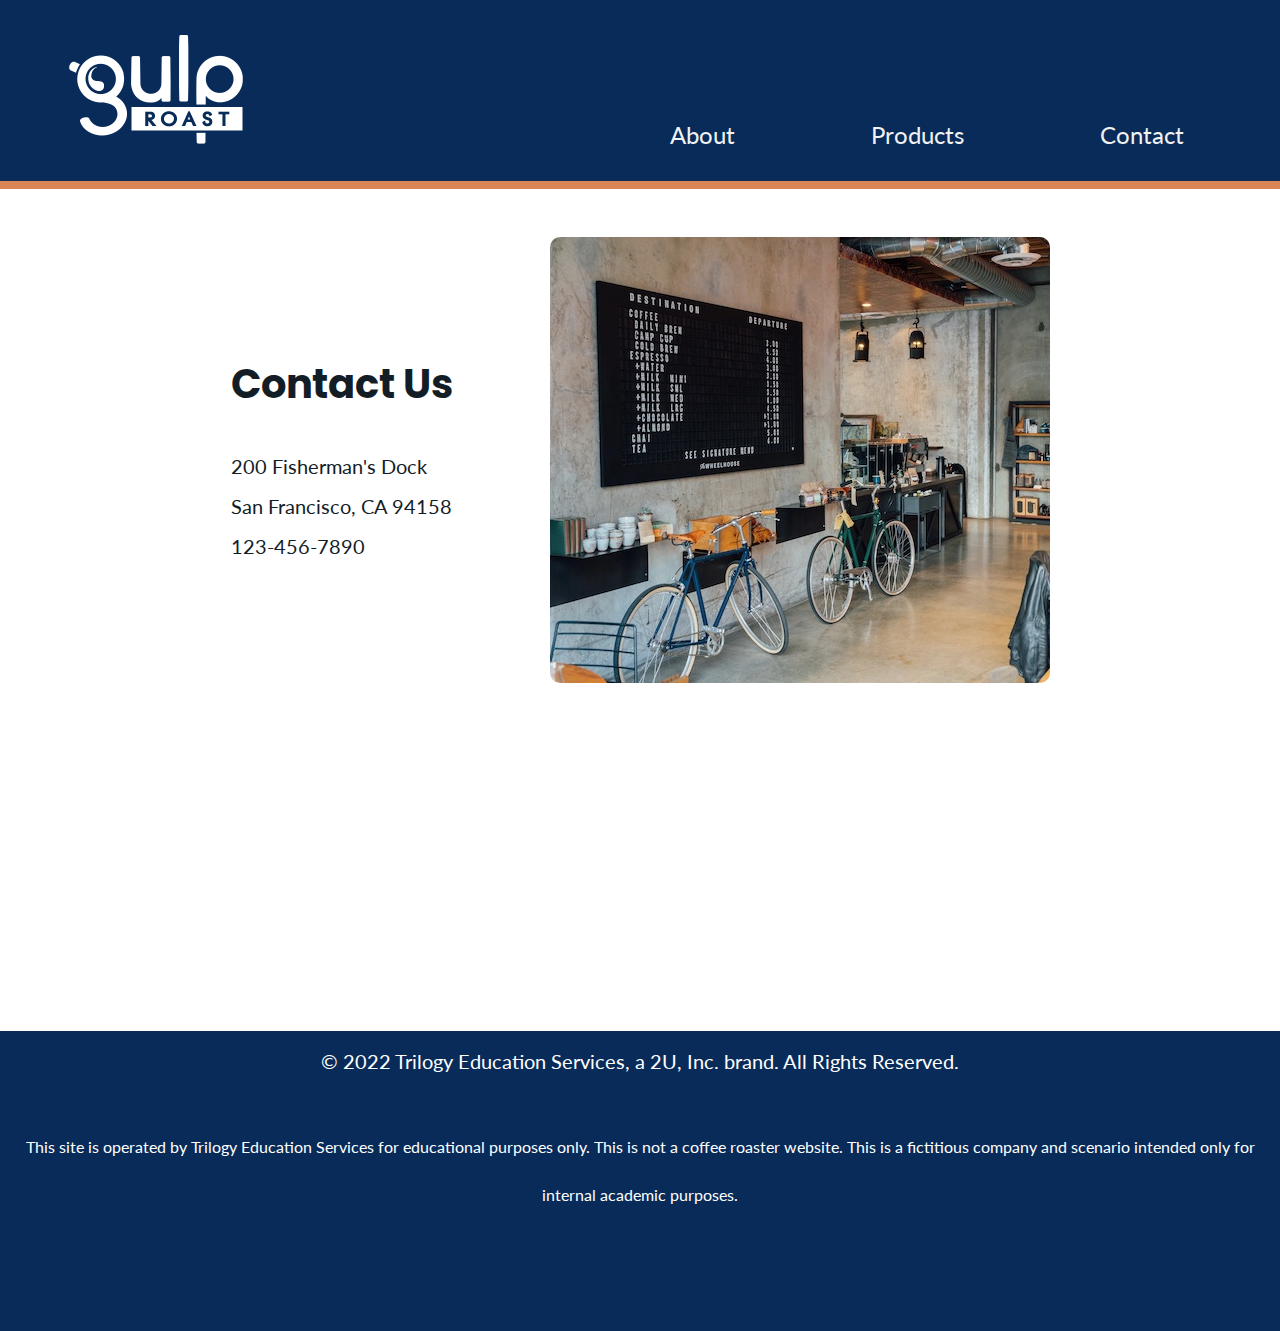
==== contact.html @ e6626ecd "First Publish" ====
<!DOCTYPE html>
<html>
<head>
<meta charset="UTF-8">
<meta http-equiv="X-UA-Compatible" content="IE=edge">
<meta name="viewport" content="width=device-width, initial-scale=1.0">
  
<link rel="preconnect" href="https://fonts.googleapis.com">
<link rel="preconnect" href="https://fonts.gstatic.com" crossorigin>
<link href="https://fonts.googleapis.com/css2?family=Poppins:wght@700&display=swap" rel="stylesheet">
  
<link rel="preconnect" href="https://fonts.googleapis.com">
<link rel="preconnect" href="https://fonts.gstatic.com" crossorigin>
<link href="https://fonts.googleapis.com/css2?family=Lato&display=swap" rel="stylesheet">

<link href="css/styles.css" rel="stylesheet">

<link rel="stylesheet" href="https://cdnjs.cloudflare.com/ajax/libs/font-awesome/6.3.0/css/all.min.css" integrity="sha512-SzlrxWUlpfuzQ+pcUCosxcglQRNAq/DZjVsC0lE40xsADsfeQoEypE+enwcOiGjk/bSuGGKHEyjSoQ1zVisanQ==" crossorigin="anonymous" referrerpolicy="no-referrer">

<title>Contact Us</title>
</head>

<body>
  <header class="topbar">
   <div class="logo"><img src="media/images/gulp-logo-light.png" alt="Gulp Roast" width="200"></div> 
    <nav class="navigation">
        <a href="about.html" class="topnavlink topnavlink1"><span class="fa-solid fa-mug-hot" aria-hidden="true"></span>About</a>
        <a href="product-page.html" class="topnavlink topnavlink2"><span class="fa-solid fa-fire-flame-curved" aria-hidden="true"></span>Products</a>
        <a href="contact.html" class="topnavlink topnavlink3"><span class="fa-solid fa-square-phone" aria-hidden="true"></span>Contact</a>
    </nav>
  </header>

<div class="mainbackground">
<div class="contactcontainer">
  
  <article class="contactarticle">

    <h1 class="contactus">Contact Us</h1>
    
    <div class="contactinfo">
      200 Fisherman's Dock <br>
      San Francisco, CA 94158 <br>
      123-456-7890
    </div>

  </article>

<picture class="menuimg">
    <source srcset="media/images/gulp-menu.jpg" media="(min-width: 992px)" width="500">
    <source srcset="media/images/gulp-menu.jpg" media="(min-width: 768px)" width="360">

    <img src="media/images/gulp-menu-landscape.jpg" alt="The image shows quaint coffee shop with a menu displayed on the left-hand wall. Two bikes are helves are stocked with an assortment of products such as mugs and bags of coffee beans." width="328">
</picture>

</div>
<!--end contact us container-->
</div>

<footer>
    <p class="footertext1">&copy; 2022 Trilogy Education Services, a 2U, Inc. brand. All Rights Reserved.</p>
    <p class="footertext2">This site is operated by Trilogy Education Services for educational purposes only. This is not a coffee roaster website. This is a fictitious company and scenario intended only for internal academic purposes.</p>

    <nav class="bottomnav">
        <a href="www.facebook.com" class="bottomnavlink"><span class="fa-brands fa-square-facebook" aria-hidden="true"></span></a>
        <a href="www.twitter.com" class="bottomnavlink"><span class="fa-brands fa-square-twitter" aria-hidden="true"></span></a>
        <a href="www.instagram.com" class="bottomnavlink"><span class="fa-brands fa-square-instagram" aria-hidden="true"></span></a>
    </nav>
</footer>

</body>
</html>
---- css/styles.css ----
body {
    margin: 0;
    padding: 0;
    background-color: white;
  }

html {
  box-sizing: border-box;
}

*, *::before, *::after {
  box-sizing: inherit
}

  .topbar {
    padding: 1rem;
    display: flex;
    flex-direction: column;
    align-items: center;
    background-color: #082B59;
    color: #FFFFFF;
    border-bottom: 0.5rem solid #D98555
  }

  .logo {
    display: flex;
    justify-content: center;
    margin: 0.5rem;
    padding: 0rem 2rem;
  }
  
  .navigation {
    margin: 0rem;
    display: flex;
    flex-direction: column;
    justify-items: center;
  }

  .topnavlink {
    margin: 0;
    display: block;
    text-align: center;
    padding: 1rem 2rem;
    font-family: Lato, Arial, Helvetica, sans-serif;
    color: #f2f2f2;
    text-decoration: none;
    font-size: 1.5rem;
  }
  
  .fa-mug-hot, .fa-fire-flame-curved, .fa-square-phone {
    padding: 0rem 0.75rem;
  }

  .mainbackground {
    background: #ffffff url("../Media/Images/gulp-bottom-beans.jpg") repeat-x bottom;
    padding-bottom: 300px;
  }

  .container {
    margin: 2rem;
    display: flex;
    flex-direction: column;
    justify-content: center;
    align-items: center;
  }
  
  .aboutus {
    margin: 0rem 0rem 2rem 0rem;
    color: #131D26;
    font-family: Poppins, Arial, Helvetica, sans-serif;
    font-size: 2.5rem;
  }

  .articletext {
    color: #131D26;
    font-family: Lato, Arial, Helvetica, sans-serif;
    font-size: 1.25rem;
    line-height: 2.5rem;
  }
  
  .articlelink {
    color: #082B59
  }
  
  .articlelink:visited {
    color: #D98555;
  }
  
  .button {
    display: flex;
    flex-direction: column;
    justify-content: center;
    box-sizing: border-box;
    height: auto;
    width: 112px;
    margin-top: 2rem;
    text-align: center;
    background-color: #59331D;
    border-radius: 10px;
    cursor: pointer;
  }
  
  .buttonlink {
    display: block;
    padding: 1rem;
    color: #f2f2f2;
    font-family: Lato, Arial, Helvetica, sans-serif;
    font-size: 1rem;
    text-decoration: none;
  }

  .aboutimg {
    display: flex;
    flex-direction: column;
    justify-content: center;
  }

  picture img {
    border-radius: 10px;
  }

  .ourproducts {
    margin: 2rem;
    color: #131D26;
    font-family: Poppins, Arial, Helvetica, sans-serif;
    font-size: 2.5rem;
  }

  .productscontainer {
    margin: 0rem 2rem 2rem 2rem;
    display: grid;
    grid-template-rows: repeat(6, auto);
    grid-template-columns: repeat(1, auto);
  }

  .producttitle {
    margin: 2rem 0rem 0.5rem 0rem;
    color: #131D26;
    font-family: Poppins, Arial, Helvetica, sans-serif;
    font-size: 1.25rem;
  }

  .producttext {
    margin: 0rem 0rem 2rem 0rem;
    color: #131D26;
    font-family: Lato, Arial, Helvetica, sans-serif;
    font-size: 1.25rem;
    line-height: 2.5rem;
  }

  .productimg1 {
    display: flex;
    justify-content: center;
    grid-row: 1/2;
    grid-column: 1/2;
  }

  .productdscrpt1 {
    display: flex;
    flex-direction: column;
    justify-content: flex-start;
    grid-row: 2/3;
    grid-column: 1/2;
  }

  .productimg2 {
    display: flex;
    justify-content: center;
    grid-row: 3/4;
    grid-column: 1/2;
  }

  .productdscrpt2 {
    display: flex;
    flex-direction: column;
    justify-content: flex-start;
    grid-row: 4/5;
    grid-column: 1/2;
  }

  .productimg3 {
    display: flex;
    justify-content: center;
    grid-row: 5/6;
    grid-column: 1/2;
  }

  .productdscrpt3 {
    display: flex;
    flex-direction: column;
    justify-content: flex-start;
    grid-row: 6/7;
    grid-column: 1/2;
  }

  .contactcontainer {
    margin: 2rem;
    padding: 0rem 2rem;
    justify-content: center;
    display: grid;
    grid-template-columns: repeat(1, auto);
  }

  .contactus {
    margin: 0rem 0rem 2rem 0rem;
    color: #131D26;
    font-family: Poppins, Arial, Helvetica, sans-serif;
    font-size: 2.5rem;
  }

  .contactinfo {
    color: #131D26;
    font-family: Lato, Arial, Helvetica, sans-serif;
    font-size: 1.25rem;
    line-height: 2.5rem;
  }

  .contactarticle {
    grid-column: 1/2;
  }

  .menuimg {
    padding: 1rem 0rem;
    grid-column: 1/2;
    display: flex;
    flex-direction: row;
    justify-content: center;
  }

  footer {
    display: flex;
    flex-direction: column;
    background-color: #082B59;
    color: #FFFFFF;
    text-align: center;
  }
  
  .footertext1 {
    font-family: Lato, Arial, Helvetica, sans-serif;
    font-weight: 400;
    font-size: 1.25rem;
    margin: 0rem 1rem 1rem 1rem;
    line-height: 3;
  }

  .footertext2 {
    font-family: Lato, Arial, Helvetica, sans-serif;
    font-size: 1rem;
    font-weight: 400;
    margin: 1rem;
    line-height: 3;
  }
  
  .bottomnav {
    margin: 1rem 1rem 3rem 1rem;
    display: flex;
    flex-direction: row;
    flex-flow: row wrap;
    justify-content: center;
  }
  
  .bottomnavlink {
    margin: 0rem 1.5rem;
    display: block;
    color: #f2f2f2;
    padding: 1rem;
  }
  
  .fa-square-facebook, .fa-square-twitter, .fa-square-instagram {
    font-size: 32px;
  }

@media (min-width: 768px) {
  .topbar {
    display: grid;
    grid-template-columns: repeat(8, auto);
    grid-template-rows: repeat(2, auto);
    padding: 1rem;
  }
  
  .navigation {
    display: flex;
    flex-direction: row;
    justify-content: space-evenly;
    grid-row: 2/3;
    grid-column: 3/7;
  }

  .logo {
    grid-row: 1/2;
    grid-column: 4/6;
  }

  .container {
    display: flex;
    flex-direction: row;
  }

  .aboutarticle {
    margin: 0rem 4rem 0rem 0rem;
  }

  .productscontainer {
    margin: 0rem 2rem 2rem 2rem;
    display: grid;
    grid-template-rows: repeat(3, auto);
    grid-template-columns: repeat(2, auto);
    grid-column-gap: 1.5rem;
    grid-row-gap: 2rem;
  }

  .producttitle {
    margin: 0rem 0rem 0.5rem 0rem;
    color: #131D26;
    font-family: Poppins, Arial, Helvetica, sans-serif;
    font-size: 1.25rem;
  }

  .producttext {
    margin: 0rem;
    color: #131D26;
    font-family: Lato, Arial, Helvetica, sans-serif;
    font-size: 1.25rem;
    line-height: 2.5rem;
  }

  .productimg1 {
    display: flex;
    flex-direction: column;
    justify-content: center;
    grid-row: 1/2;
    grid-column: 1/2;
  }

  .productdscrpt1 {
    display: flex;
    flex-direction: column;
    justify-content: flex-start;
    grid-row: 1/2;
    grid-column: 2/3;
  }

  .productimg2 {
    display: flex;
    flex-direction: column;
    justify-content: center;
    grid-row: 2/3;
    grid-column: 1/2;
  }

  .productdscrpt2 {
    display: flex;
    flex-direction: column;
    justify-content: flex-start;
    grid-row: 2/3;
    grid-column: 2/3;
  }

  .productimg3 {
    display: flex;
    flex-direction: column;
    justify-content: center;
    grid-row: 3/4;
    grid-column: 1/2;
  }

  .productdscrpt3 {
    display: flex;
    flex-direction: column;
    justify-content: flex-start;
    grid-row: 3/4;
    grid-column: 2/3;
  }

  .contactcontainer {
    margin: 2rem;
    padding: 0rem 2rem;
    justify-content: center;
    display: grid;
    grid-template-columns: repeat(2, auto);
    grid-template-rows: repeat(4, auto);
    grid-gap: 4rem;
  }

  .contactarticle {
    grid-column: 1/2;
    grid-row: 2/4;
  }

  .menuimg {
    padding: 1rem 0rem;
    grid-column: 2/3;
    grid-row: 1/5;
    display: flex;
    flex-direction: row;
    justify-content: center;
  }
}

@media (min-width: 992px) {
  .topbar {
    display: grid;
    grid-template-columns: repeat(12, auto);
    grid-template-rows: repeat(2, auto);
    padding: 1rem;
  }

  .navigation {
    grid-row: 2/3;
    grid-column: 8/13;
    display: flex;
    flex-direction: row;
  }

  .topnavlink:hover {
    color: #D98555
  }
  
  .topnavlink:focus {
    color: #D98555;
    border: 2px solid #D98555;
  }

  .logo {
    grid-row: 1/3;
    grid-column: 1/3;
    display: flex;
    justify-content: flex-start;
  }

  .container {
    display: flex;
    flex-direction: row;
  }

  .aboutarticle {
    margin: 0rem 4rem 0rem 0rem;
  }

  .articlelink:hover {
    color: #D98555;
  }

  .button:hover, .buttonlink:hover {
    background-color: #082B59;
    border-radius: 10px;
  }

  .bottomnavlink:hover {
    color: #D98555;
  }

  .productscontainer {
    margin: 0rem 2rem 2rem 2rem;
    display: grid;
    grid-template-rows: repeat(2, auto);
    grid-template-columns: repeat(3, auto);
    grid-column-gap: 1rem;
    grid-row-gap: 1.5rem;
  }

  .producttitle {
    margin: 0rem 0rem 0.5rem 0rem;
    color: #131D26;
    font-family: Poppins, Arial, Helvetica, sans-serif;
    font-size: 1.25rem;
  }

  .producttext {
    margin: 0rem;
    color: #131D26;
    font-family: Lato, Arial, Helvetica, sans-serif;
    font-size: 1rem;
    line-height: 2.5rem;
  }

  .productimg1 {
    display: flex;
    align-items: center;
    grid-row: 1/2;
    grid-column: 1/2;
  }

  .productdscrpt1 {
    display: flex;
    flex-direction: column;
    justify-content: flex-start;
    grid-row: 1/2;
    grid-column: 2/3;
  }

  .productimg2 {
    display: flex;
    align-items: center;
    grid-row: 1/2;
    grid-column: 3/4;
  }

  .productdscrpt2 {
    display: flex;
    flex-direction: column;
    justify-content: flex-start;
    grid-row: 2/3;
    grid-column: 1/2;
  }

  .productimg3 {
    display: flex;
    align-items: center;
    grid-row: 2/3;
    grid-column: 2/3;
  }

  .productdscrpt3 {
    display: flex;
    flex-direction: column;
    justify-content: flex-start;
    grid-row: 2/3;
    grid-column: 3/4;
  }

  .contactcontainer {
    margin: 2rem;
    padding: 0rem 2rem;
    justify-content: center;
    display: grid;
    grid-template-columns: repeat(2, auto);
    grid-template-rows: repeat(4, auto);
    grid-gap: 6rem;
  }

  .contactarticle {
    grid-column: 1/2;
    grid-row: 2/4;
  }

  .menuimg {
    padding: 1rem 0rem;
    grid-column: 2/3;
    grid-row: 1/5;
    display: flex;
    flex-direction: row;
    justify-content: center;
  }
}
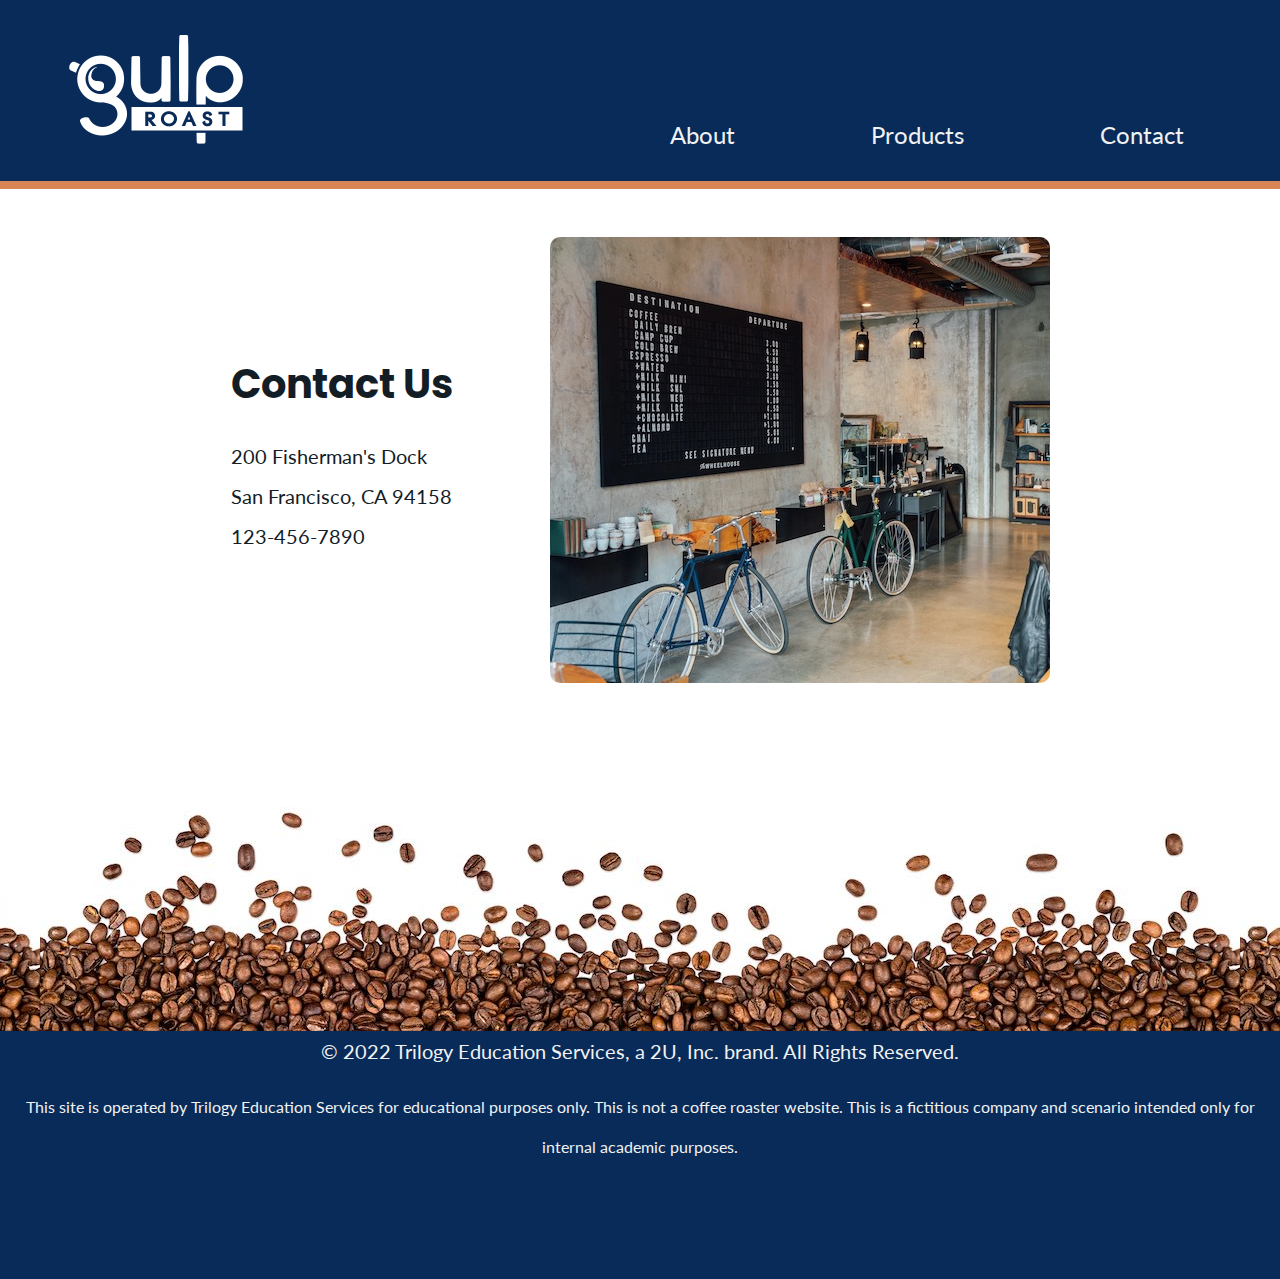
==== commit 09c7fa72: "DRY edits" ====
--- a/contact.html
+++ b/contact.html
@@ -20,18 +20,24 @@
 <title>Contact Us</title>
 </head>
 
+<!--body start-->
+
 <body>
   <header class="topbar">
    <div class="logo"><img src="media/images/gulp-logo-light.png" alt="Gulp Roast" width="200"></div> 
     <nav class="navigation">
-        <a href="about.html" class="topnavlink topnavlink1"><span class="fa-solid fa-mug-hot" aria-hidden="true"></span>About</a>
+        <a href="index.html" class="topnavlink topnavlink1"><span class="fa-solid fa-mug-hot" aria-hidden="true"></span>About</a>
         <a href="product-page.html" class="topnavlink topnavlink2"><span class="fa-solid fa-fire-flame-curved" aria-hidden="true"></span>Products</a>
         <a href="contact.html" class="topnavlink topnavlink3"><span class="fa-solid fa-square-phone" aria-hidden="true"></span>Contact</a>
     </nav>
   </header>
 
+<!--mainbackground start-->
+
 <div class="mainbackground">
 <div class="contactcontainer">
+
+<!--article start-->
   
   <article class="contactarticle">
 
@@ -57,8 +63,10 @@
 </div>
 
 <footer>
+  <article>
     <p class="footertext1">&copy; 2022 Trilogy Education Services, a 2U, Inc. brand. All Rights Reserved.</p>
     <p class="footertext2">This site is operated by Trilogy Education Services for educational purposes only. This is not a coffee roaster website. This is a fictitious company and scenario intended only for internal academic purposes.</p>
+  </article>
 
     <nav class="bottomnav">
         <a href="www.facebook.com" class="bottomnavlink"><span class="fa-brands fa-square-facebook" aria-hidden="true"></span></a>
--- a/css/styles.css
+++ b/css/styles.css
@@ -41,58 +41,72 @@
     display: block;
     text-align: center;
     padding: 1rem 2rem;
+    text-decoration: none;
+    font-size: 1.5rem;
+  }
+  
+  .fa-mug-hot, .fa-fire-flame-curved, .fa-square-phone {
+    padding: 0rem 0.75rem;
+  }
+
+/*applied to all elements*/
+
+  a {
     font-family: Lato, Arial, Helvetica, sans-serif;
     color: #f2f2f2;
-    text-decoration: none;
-    font-size: 1.5rem;
-  }
-  
-  .fa-mug-hot, .fa-fire-flame-curved, .fa-square-phone {
-    padding: 0rem 0.75rem;
-  }
-
-  .mainbackground {
-    background: #ffffff url("../Media/Images/gulp-bottom-beans.jpg") repeat-x bottom;
-    padding-bottom: 300px;
-  }
-
-  .container {
-    margin: 2rem;
-    display: flex;
-    flex-direction: column;
-    justify-content: center;
-    align-items: center;
-  }
-  
-  .aboutus {
+  }
+
+  h1 {
     margin: 0rem 0rem 2rem 0rem;
     color: #131D26;
     font-family: Poppins, Arial, Helvetica, sans-serif;
     font-size: 2.5rem;
   }
 
-  .articletext {
+  h2 {
+    margin: 2rem 0rem 0.5rem 0rem;
+    color: #131D26;
+    font-family: Poppins, Arial, Helvetica, sans-serif;
+    font-size: 1.25rem;
+  }
+
+  article {
     color: #131D26;
     font-family: Lato, Arial, Helvetica, sans-serif;
     font-size: 1.25rem;
     line-height: 2.5rem;
   }
+
+  picture img {
+    border-radius: 10px;
+  }
+
+  /*applied to all elements*/
+
+  .mainbackground {
+    background: #ffffff url("../media/images/gulp-bottom-beans.jpg") repeat-x bottom;
+    padding-bottom: 300px;
+  }
+
+  .container {
+    margin: 2rem;
+    display: flex;
+    flex-direction: column;
+    justify-content: center;
+    align-items: center;
+  }
   
   .articlelink {
     color: #082B59
   }
   
-  .articlelink:visited {
-    color: #D98555;
-  }
-  
   .button {
     display: flex;
     flex-direction: column;
     justify-content: center;
     box-sizing: border-box;
-    height: auto;
-    width: 112px;
+    height: 55px;
+    width: 126px;
     margin-top: 2rem;
     text-align: center;
     background-color: #59331D;
@@ -103,27 +117,20 @@
   .buttonlink {
     display: block;
     padding: 1rem;
-    color: #f2f2f2;
-    font-family: Lato, Arial, Helvetica, sans-serif;
     font-size: 1rem;
     text-decoration: none;
   }
 
   .aboutimg {
-    display: flex;
-    flex-direction: column;
-    justify-content: center;
-  }
-
-  picture img {
-    border-radius: 10px;
+    margin-top: 2rem;
+    margin-bottom: 2rem;
+    display: flex;
+    flex-direction: column;
+    justify-content: center;
   }
 
   .ourproducts {
     margin: 2rem;
-    color: #131D26;
-    font-family: Poppins, Arial, Helvetica, sans-serif;
-    font-size: 2.5rem;
   }
 
   .productscontainer {
@@ -133,19 +140,8 @@
     grid-template-columns: repeat(1, auto);
   }
 
-  .producttitle {
-    margin: 2rem 0rem 0.5rem 0rem;
-    color: #131D26;
-    font-family: Poppins, Arial, Helvetica, sans-serif;
-    font-size: 1.25rem;
-  }
-
   .producttext {
     margin: 0rem 0rem 2rem 0rem;
-    color: #131D26;
-    font-family: Lato, Arial, Helvetica, sans-serif;
-    font-size: 1.25rem;
-    line-height: 2.5rem;
   }
 
   .productimg1 {
@@ -201,20 +197,6 @@
     grid-template-columns: repeat(1, auto);
   }
 
-  .contactus {
-    margin: 0rem 0rem 2rem 0rem;
-    color: #131D26;
-    font-family: Poppins, Arial, Helvetica, sans-serif;
-    font-size: 2.5rem;
-  }
-
-  .contactinfo {
-    color: #131D26;
-    font-family: Lato, Arial, Helvetica, sans-serif;
-    font-size: 1.25rem;
-    line-height: 2.5rem;
-  }
-
   .contactarticle {
     grid-column: 1/2;
   }
@@ -236,19 +218,14 @@
   }
   
   .footertext1 {
-    font-family: Lato, Arial, Helvetica, sans-serif;
-    font-weight: 400;
-    font-size: 1.25rem;
+    color: #f2f2f2;
     margin: 0rem 1rem 1rem 1rem;
-    line-height: 3;
   }
 
   .footertext2 {
-    font-family: Lato, Arial, Helvetica, sans-serif;
+    color: #f2f2f2;
     font-size: 1rem;
-    font-weight: 400;
     margin: 1rem;
-    line-height: 3;
   }
   
   .bottomnav {
@@ -262,7 +239,6 @@
   .bottomnavlink {
     margin: 0rem 1.5rem;
     display: block;
-    color: #f2f2f2;
     padding: 1rem;
   }
   
@@ -309,21 +285,6 @@
     grid-row-gap: 2rem;
   }
 
-  .producttitle {
-    margin: 0rem 0rem 0.5rem 0rem;
-    color: #131D26;
-    font-family: Poppins, Arial, Helvetica, sans-serif;
-    font-size: 1.25rem;
-  }
-
-  .producttext {
-    margin: 0rem;
-    color: #131D26;
-    font-family: Lato, Arial, Helvetica, sans-serif;
-    font-size: 1.25rem;
-    line-height: 2.5rem;
-  }
-
   .productimg1 {
     display: flex;
     flex-direction: column;
@@ -441,9 +402,19 @@
     color: #D98555;
   }
 
-  .button:hover, .buttonlink:hover {
+  .button:hover {
     background-color: #082B59;
+    box-sizing: border-box;
+    height: 55px;
+    width: 126px;
     border-radius: 10px;
+  }
+
+  .buttonlink:hover {
+    display: block;
+    padding: 1rem;
+    font-size: 1rem;
+    text-decoration: none;
   }
 
   .bottomnavlink:hover {
@@ -459,19 +430,8 @@
     grid-row-gap: 1.5rem;
   }
 
-  .producttitle {
-    margin: 0rem 0rem 0.5rem 0rem;
-    color: #131D26;
-    font-family: Poppins, Arial, Helvetica, sans-serif;
-    font-size: 1.25rem;
-  }
-
   .producttext {
-    margin: 0rem;
-    color: #131D26;
-    font-family: Lato, Arial, Helvetica, sans-serif;
     font-size: 1rem;
-    line-height: 2.5rem;
   }
 
   .productimg1 {
